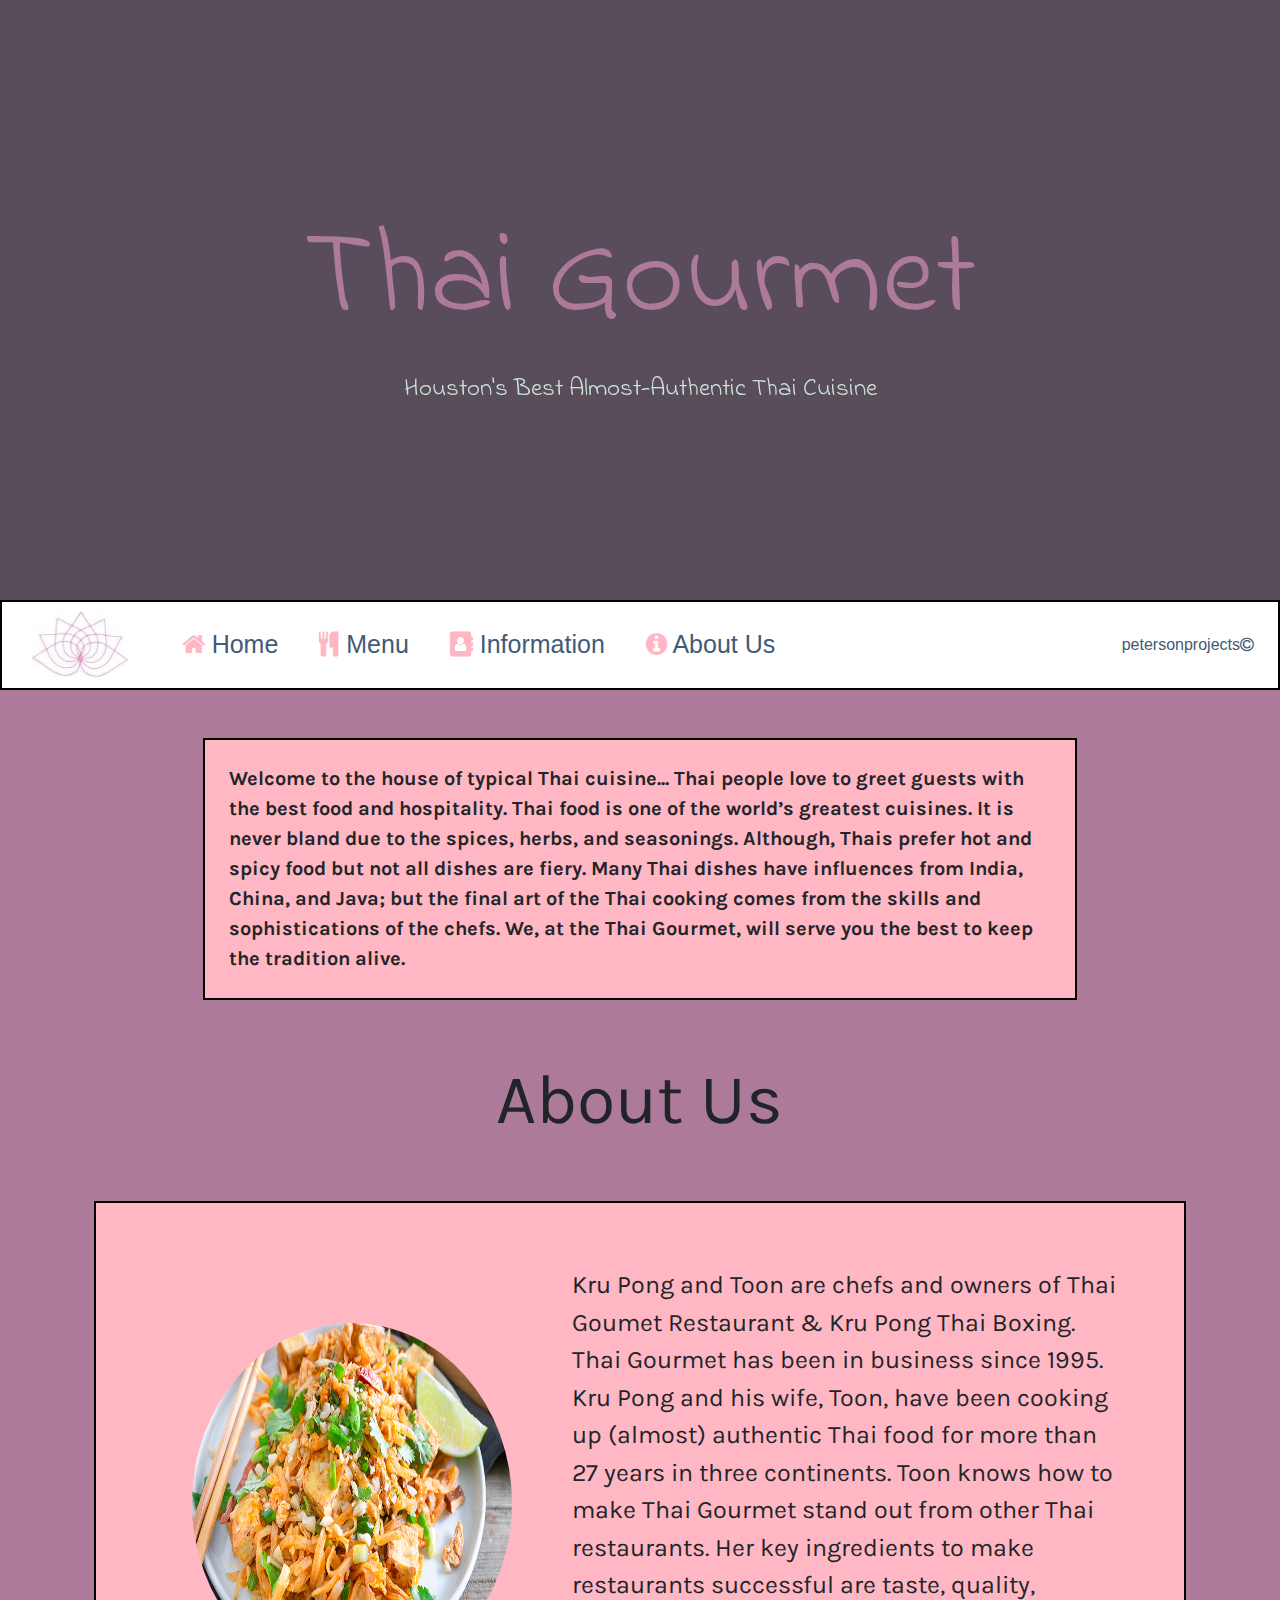
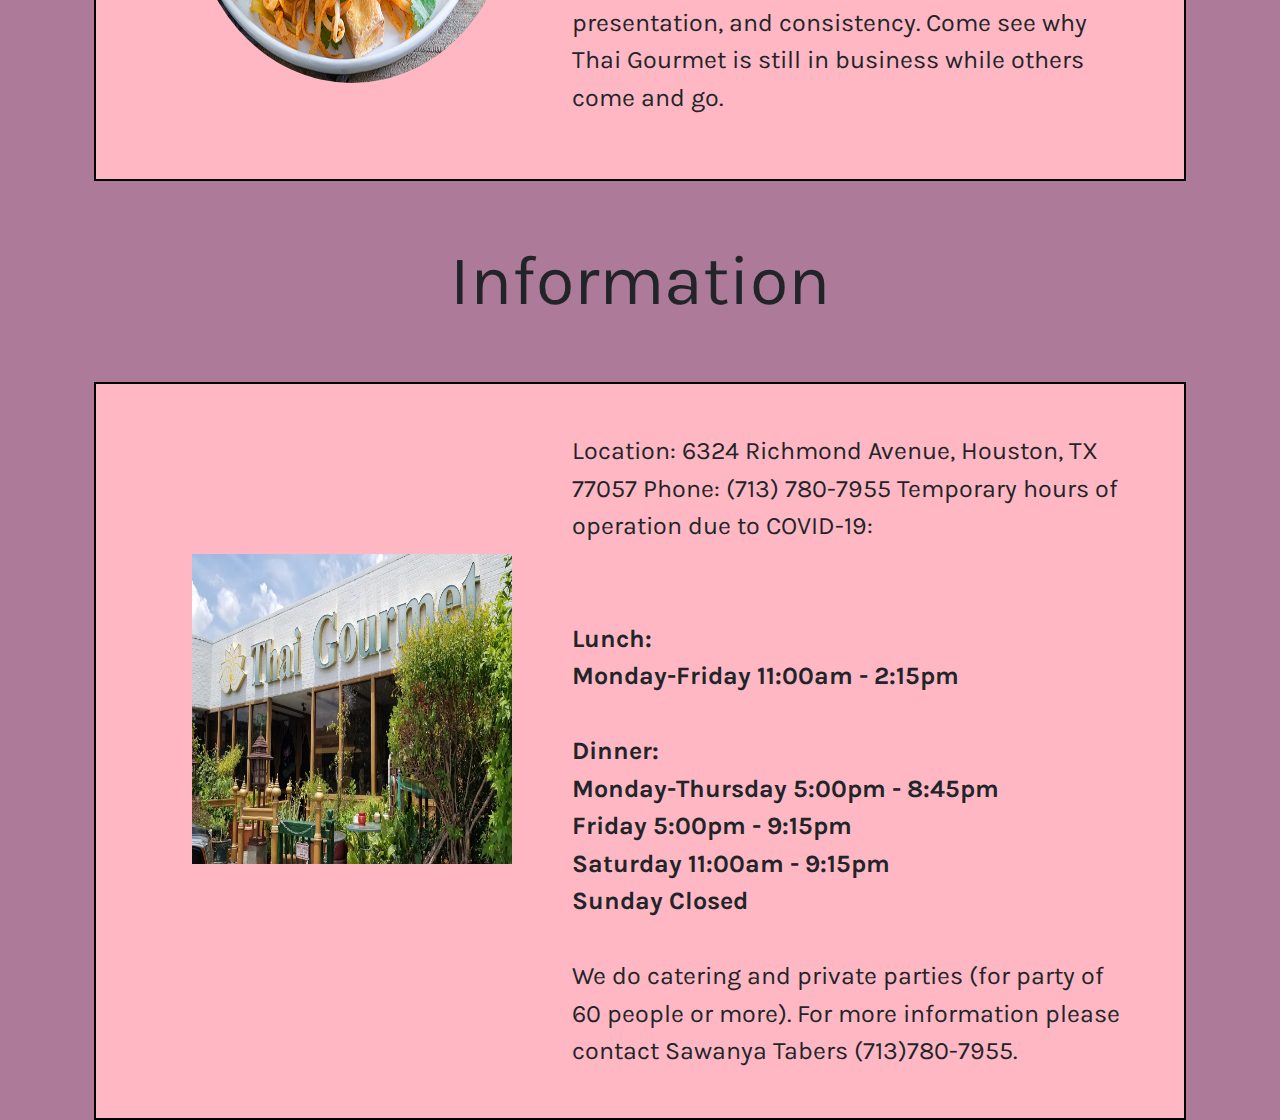
==== index.html @ 59ddce80 "ten hours later" ====
<!doctype html>
<html lang="en">
  <head>
    <title>Thai Gourmet - Home</title>
    <!-- Required meta tags -->
    <meta charset="utf-8">
    <meta name="viewport" content="width=device-width, initial-scale=1, shrink-to-fit=no">

    <!-- Bootstrap CSS -->
    <link rel="stylesheet" href="https://stackpath.bootstrapcdn.com/bootstrap/4.3.1/css/bootstrap.min.css" integrity="sha384-ggOyR0iXCbMQv3Xipma34MD+dH/1fQ784/j6cY/iJTQUOhcWr7x9JvoRxT2MZw1T" crossorigin="anonymous">
    <link rel="stylesheet" href="https://stackpath.bootstrapcdn.com/font-awesome/4.7.0/css/font-awesome.min.css">
    <link rel="stylesheet" href="css/style.css">
    <link href="https://fonts.googleapis.com/css2?family=Indie+Flower&display=swap" rel="stylesheet">
    <link href="https://fonts.googleapis.com/css2?family=Karla&display=swap" rel="stylesheet">
    <link href="https://fonts.googleapis.com/css2?family=Karla:wght@400;700&display=swap" rel="stylesheet">
  </head>

  <body id="home" class="operaMauveBG">
    <div class="container-fluid p-0">

        <!--Try to get Flamingosis "Not Like the Others" to play in background"-->

        <div class="header position-relative">

            <div class="d-flex flex-column h-100 w-100 justify-content-center align-items-center z20 text-white position-absolute top">
                <div class="operaMauveText" style="font-size: 120px;">
                    Thai Gourmet
                </div>
                <div class="honeydewText" style="font-size: 25px;">Houston's Best Almost-Authentic Thai Cuisine</div>
            </div>

            <div class="embed-responsive embed-responsive-16by9 p-0 position-absolute top z10">
                <!--YT Video-->
                <iframe width=100% src="https://www.youtube.com/embed/F5-nfxQjfZU?controls=0&start=398&end=415&loop=1&listType=playlist&playlist=F5-nfxQjfZU&autoplay=1&mute=1&enablejsapi=1" frameborder="0" allow="accelerometer; autoplay; encrypted-media; gyroscope; picture-in-picture" allowfullscreen></iframe>
            </div>

            <div class="overlay w-100 h-100 bg-dark position-absolute top z15 opacity">
                <!-- opacity layer -->
            </div>
            
        </div>

        <!-- start nav bar -->
        <nav class="navbar height10 navbar-expand-lg bg-white cherryBlossomText sticky-top p-0" style="border:solid 2px black">

            <!--Logo-->
            <a class="navbar-brand ml-4" href="http://www.thaigourmethouston.com" target="_blank">
                <img src="images/tglogo.png" class="img-fluid ${3|rounded-top,rounded-right,rounded-bottom,rounded-left,rounded-circle,|} height8" alt="">
            </a>

            <button class="navbar-toggler" type="button" data-toggle="collapse" data-target="#navbarText" aria-controls="navbarText" aria-expanded="false" aria-label="Toggle navigation">
            <span class="navbar-toggler-icon"></span>
            </button>
            <div class="collapse navbar-collapse p-0 height10" id="navbarText">
            <ul class="navbar-nav mr-auto align-items-center height10">

                <li class="nav-item d-flex align-items-center justify-content-center navItemSize mLeft2 h-100">
                    <a class="nav-link bdazzledBlueText" href="#home">
                        <i class="fa fa-home cherryBlossomText" aria-hidden="true"></i> 
                        Home
                        <span class="sr-only">(current)</span>
                    </a>
                </li>

                <li class="nav-item d-flex align-items-center justify-content-center h-100 mLeft2 navItemSize">
                <a class="nav-link bdazzledBlueText" href="menu.html">
                    <i class="fa fa-cutlery cherryBlossomText" aria-hidden="true"></i> Menu
                </a>
                </li>

                <li class="nav-item d-flex align-items-center justify-content-center h-100 mLeft2 navItemSize">
                    <a class="nav-link bdazzledBlueText" href="#info">
                        <i class="fa fa-address-book cherryBlossomText" aria-hidden="true"></i> Information
                    </a>
                </li>

                <li class="nav-item d-flex align-items-center justify-content-center mLeft2 navItemSize h-100">
                    <a class="nav-link bdazzledBlueText" href="#aboutus">
                        <i class="fa fa-info-circle  cherryBlossomText" aria-hidden="true"></i> About Us
                    </a>
                </li>

                <!--  -->
            </ul>
            <a href="https://github.com/petersonprojects" target="_blank ">
                <span class="navbar-text mr-4 bdazzledBlueText">
                    petersonprojects<i class="fa fa-copyright" aria-hidden="true"></i>
                </span>
            </a>

            </div>
        </nav>

        <div class="row operaMauveBG mt-5">
            <div class="col-2"></div>
            <div class="col-8 d-flex justify-content-center p-4 karla cherryBlossomBG blackborder" style="font-size: 20px;">
                <b>Welcome to the house of typical Thai cuisine...

                Thai people love to greet guests with the best food and hospitality.

                Thai food is one of the world’s greatest cuisines. It is never bland due to the spices, herbs, and seasonings. Although, Thais prefer hot and spicy food but not all dishes are fiery. Many Thai dishes have influences from India, China, and Java; but the final art of the Thai cooking comes from the skills and sophistications of the chefs.

                We, at the Thai Gourmet, will serve you the best to keep the tradition alive.</b>
            </div>
            <div class="col-2"></div>
        </div>

        <div class="row operaMauveBG">
            <div class="col-1"></div>
            <div class="col-10 d-flex justify-content-center p-5 karla" style="font-size: 70px;">
               <div id="aboutus">About Us</div>
            </div>
            <div class="col-1"></div>
        </div>

        <div class="row operaMauveBG">
            <div class="col-1"></div>
            <div class="col-10 cherryBlossomBG d-flex p-5 blackborder">
                <div class="col-5 mt-4 p-5 main borderRadius2">
                    <img class="padthai" src="images/padthai.jpg" alt="pad thai">
                </div>
                <div class="col-7 d-flex align-items-center justify-content-center karla">
                    Kru Pong and Toon are chefs and owners of Thai Goumet Restaurant
                    & Kru Pong Thai Boxing.
                    Thai Gourmet has been in business since 1995.
                    Kru Pong and his wife, Toon, have been cooking up (almost) authentic Thai food
                    for more than 27 years in three continents.  
                    Toon knows how to make Thai Gourmet stand out from other Thai restaurants. 
                    Her key ingredients to make restaurants successful are taste, quality, presentation, and consistency.
                    Come see why Thai Gourmet is still in business while others come and go.
                </div>
                <div class="col-2"></div>
            </div>
            <div class="col-1"></div>
        </div>

        <div class="row operaMauveBG">
            <div class="col-1"></div>
            <div class="col-10 d-flex justify-content-center p-5 karla" style="font-size: 70px;">
                <div id="info">Information</div>
            </div>
            <div class="col-1"></div>
        </div>


        <div class="row operaMauveBG">
            <div class="col-1"></div>
            <div class="col-10 cherryBlossomBG d-flex p-5 blackborder">
                <div class="col-5 mt-4 p-5 main align-items-center justify-content-center">
                    <img class="location" src="images/location.png" alt="thai gourmet" style="padding-top: 50px;">
                </div>
                <div class="col-7 karla">

                    <div>
                        Location: 6324 Richmond Avenue, Houston, TX 77057
                    
                        Phone: (713) 780-7955
                        
                        
                        Temporary hours of operation due to COVID-19:
                    </div>
                    <br>
                    <br>
                    
                    <b>
                        Lunch: <br> Monday-Friday	11:00am - 2:15pm
                        <br>
                        <br>
                        Dinner: <br> Monday-Thursday	5:00pm - 8:45pm
                        <br>
                        Friday	5:00pm - 9:15pm
                        <br>
                        Saturday	11:00am - 9:15pm
                        <br>
                        Sunday	Closed
                    </b>
                    <br>
                    <br>
                    <div>
                        We do catering and private parties (for party of 60 people or more). For more information please contact Sawanya Tabers (713)780-7955.
                    </div>
                    
                </div>
                <div class="col-2"></div>
            </div>
            <div class="col-1"></div>
        </div>
    
    </div> <!--End container fluid-->

    <!-- Optional JavaScript -->
    <!-- jQuery first, then Popper.js, then Bootstrap JS -->
    <script src="https://code.jquery.com/jquery-3.3.1.slim.min.js" integrity="sha384-q8i/X+965DzO0rT7abK41JStQIAqVgRVzpbzo5smXKp4YfRvH+8abtTE1Pi6jizo" crossorigin="anonymous"></script>
    <script src="https://cdnjs.cloudflare.com/ajax/libs/popper.js/1.14.7/umd/popper.min.js" integrity="sha384-UO2eT0CpHqdSJQ6hJty5KVphtPhzWj9WO1clHTMGa3JDZwrnQq4sF86dIHNDz0W1" crossorigin="anonymous"></script>
    <script src="https://stackpath.bootstrapcdn.com/bootstrap/4.3.1/js/bootstrap.min.js" integrity="sha384-JjSmVgyd0p3pXB1rRibZUAYoIIy6OrQ6VrjIEaFf/nJGzIxFDsf4x0xIM+B07jRM" crossorigin="anonymous"></script>
  </body>
</html>
---- css/style.css ----
*{
    margin:0px;
    box-sizing:border-box;
}

.operaMauveText{
    color:#AD7A99;
}

.operaMauveBG{
    background-color:#AD7A99;
}

.shadowBlueText{
    color:#778DA9;
}

.shadowBlueBG{
    background-color:#778DA9;
}

.bdazzledBlueText{
    color: #415A77;
}

.bdazzledBlueBG{
    background-color: #415A77;
}

.powderBlueText{
    color:#9AD1D4;
}

.powderBlueBG{
    background-color:#9AD1D4;
}

.teaGreenText{
    color:#D0FCB3;
}

.teaGreenBG{
    background-color:#D0FCB3;
}

.tangerineText{
    color:#F4998D;
}

.tangerineBG{
    background-color:#F4998D;
}

.cherryBlossomText{
    color:#FFB7C3;
}

.borderRadius{
    border-radius: 5%;
}
.borderRadius2{
    border-radius: 10%;
}

.cherryBlossomBG{
    background-color:#FFB7C3;
}

.honeydewText{
    color:#CDE5D7;
}

.honeydewBG{
    background-color:#CDE5D7;
}

.opacity{
    opacity: 70%;
}

.height15{
    height: 15vh;
}
.height10{
    height: 10vh;
}
.height8{
    height: 8vh;
}

.h75{
    height:75vh;
}

.z10{
    z-index: 10;
}
.z15{
    z-index: 15;
}
.z20{
    z-index: 20;
}

.header{
    height: 600px;
    width: 100%;
    overflow: hidden;
    font-family: 'Indie Flower', cursive;
}

.top{
    top:0px;
}

.width100{
    width: 100px;
}

.navItemSize{
    font-size: 25px;
}

li{
    display:inline-block;
    margin-left:50px;
}

.mLeft1{
    margin-left: 20px;
}

.mLeft2{
    margin-left: 25px;
}

.main{
    overflow:hidden;
}

.padthai{
    height: 40vh;
    width: 25vw;
    border-radius: 100%;
}
.location{
    height: 40vh;
    width: 25vw;
}

.karla{
    font-family: 'Karla', sans-serif;
    font-size: 25px;
}

.blackborder{
    border: solid 2px black;
}

.tAlign{
    text-align: center;
}

.menuli{
    display:block;
}
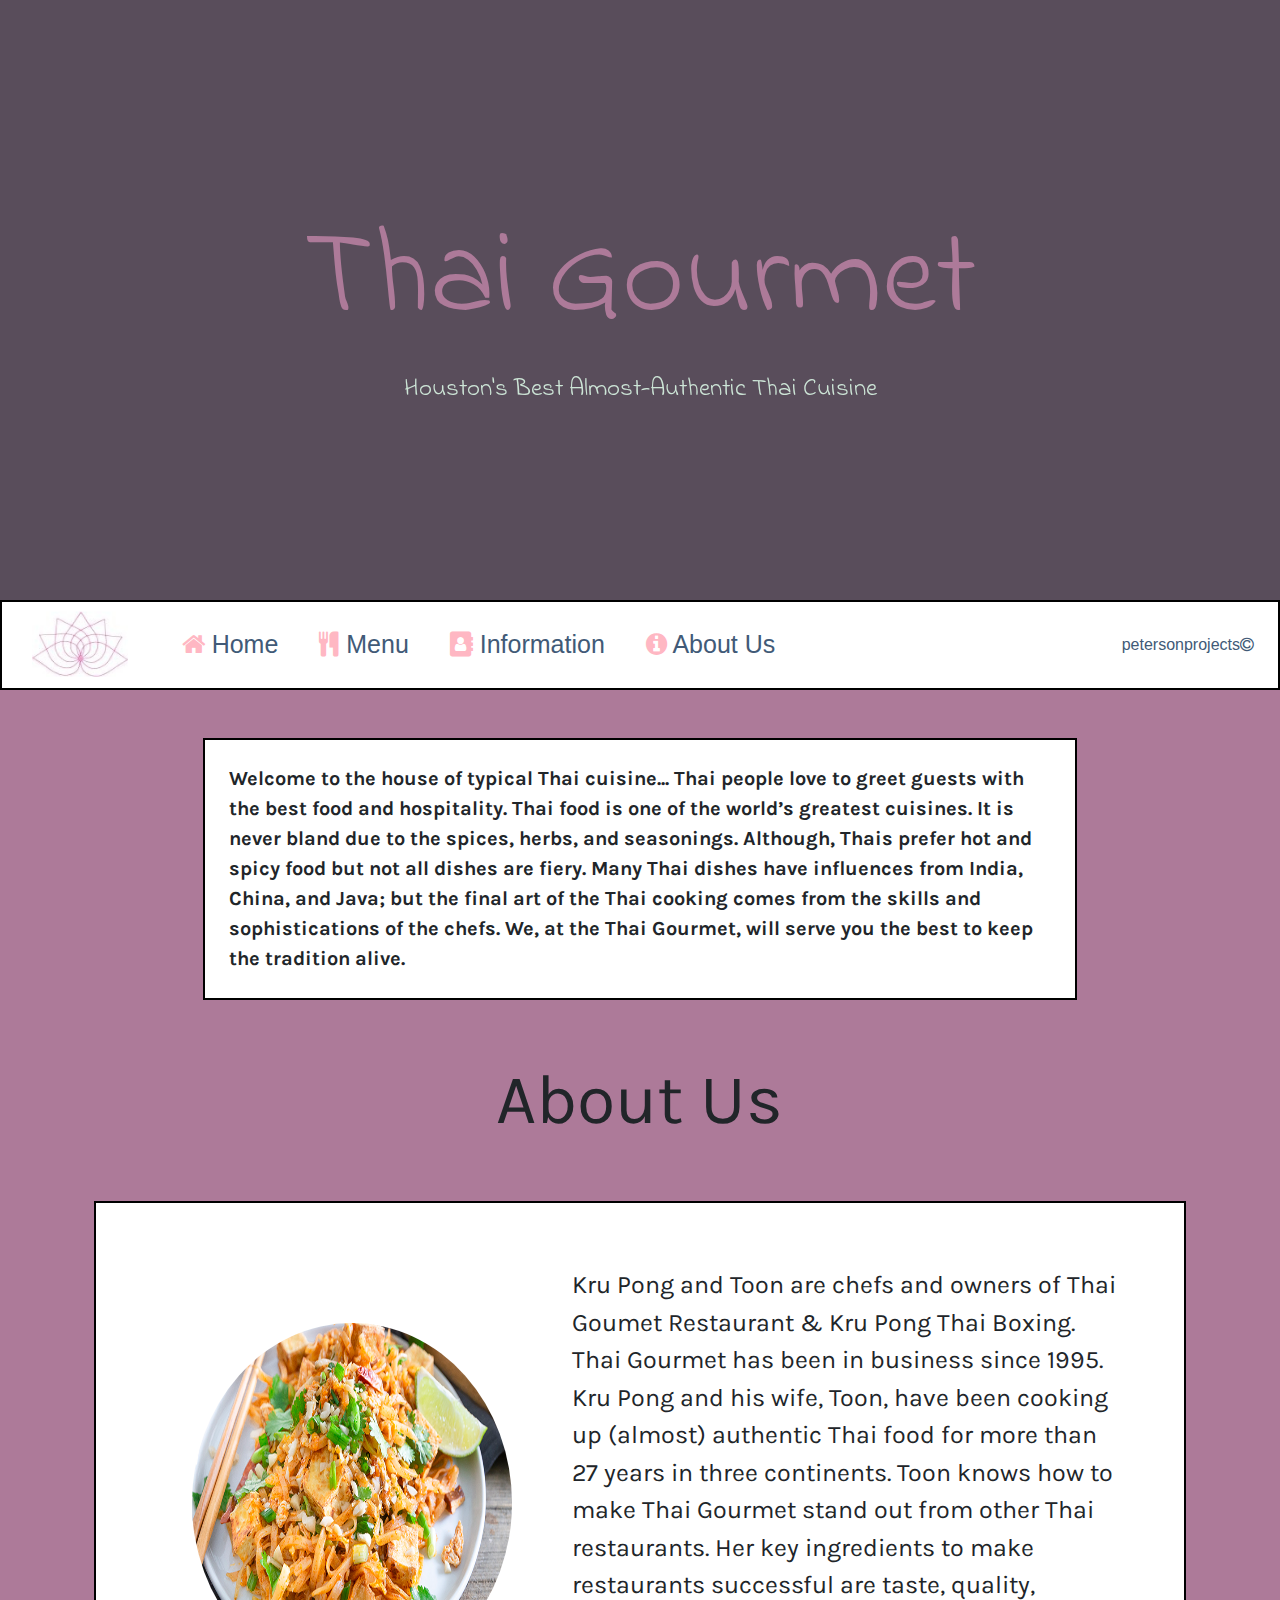
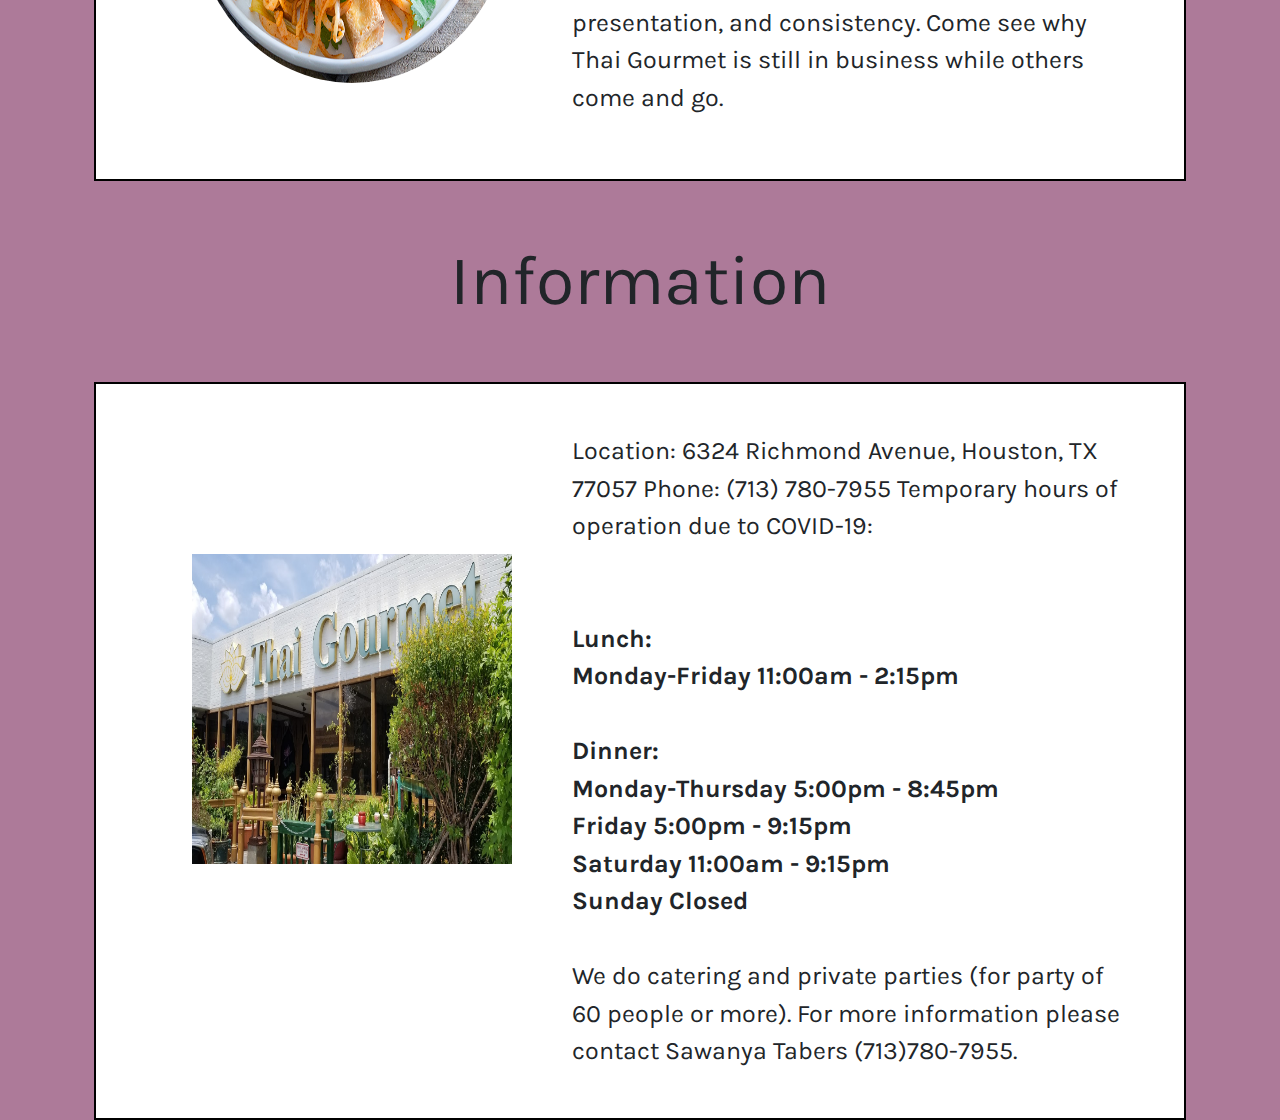
==== commit 7f9e271b: "changed pink to white" ====
--- a/index.html
+++ b/index.html
@@ -17,8 +17,6 @@
 
   <body id="home" class="operaMauveBG">
     <div class="container-fluid p-0">
-
-        <!--Try to get Flamingosis "Not Like the Others" to play in background"-->
 
         <div class="header position-relative">
 
@@ -93,7 +91,7 @@
 
         <div class="row operaMauveBG mt-5">
             <div class="col-2"></div>
-            <div class="col-8 d-flex justify-content-center p-4 karla cherryBlossomBG blackborder" style="font-size: 20px;">
+            <div class="col-8 d-flex justify-content-center p-4 bg-white karla blackborder" style="font-size: 20px;">
                 <b>Welcome to the house of typical Thai cuisine...
 
                 Thai people love to greet guests with the best food and hospitality.
@@ -115,7 +113,7 @@
 
         <div class="row operaMauveBG">
             <div class="col-1"></div>
-            <div class="col-10 cherryBlossomBG d-flex p-5 blackborder">
+            <div class="col-10 bg-white d-flex p-5 blackborder">
                 <div class="col-5 mt-4 p-5 main borderRadius2">
                     <img class="padthai" src="images/padthai.jpg" alt="pad thai">
                 </div>
@@ -145,7 +143,7 @@
 
         <div class="row operaMauveBG">
             <div class="col-1"></div>
-            <div class="col-10 cherryBlossomBG d-flex p-5 blackborder">
+            <div class="col-10 cherryBlossomBG d-flex p-5 bg-white blackborder">
                 <div class="col-5 mt-4 p-5 main align-items-center justify-content-center">
                     <img class="location" src="images/location.png" alt="thai gourmet" style="padding-top: 50px;">
                 </div>
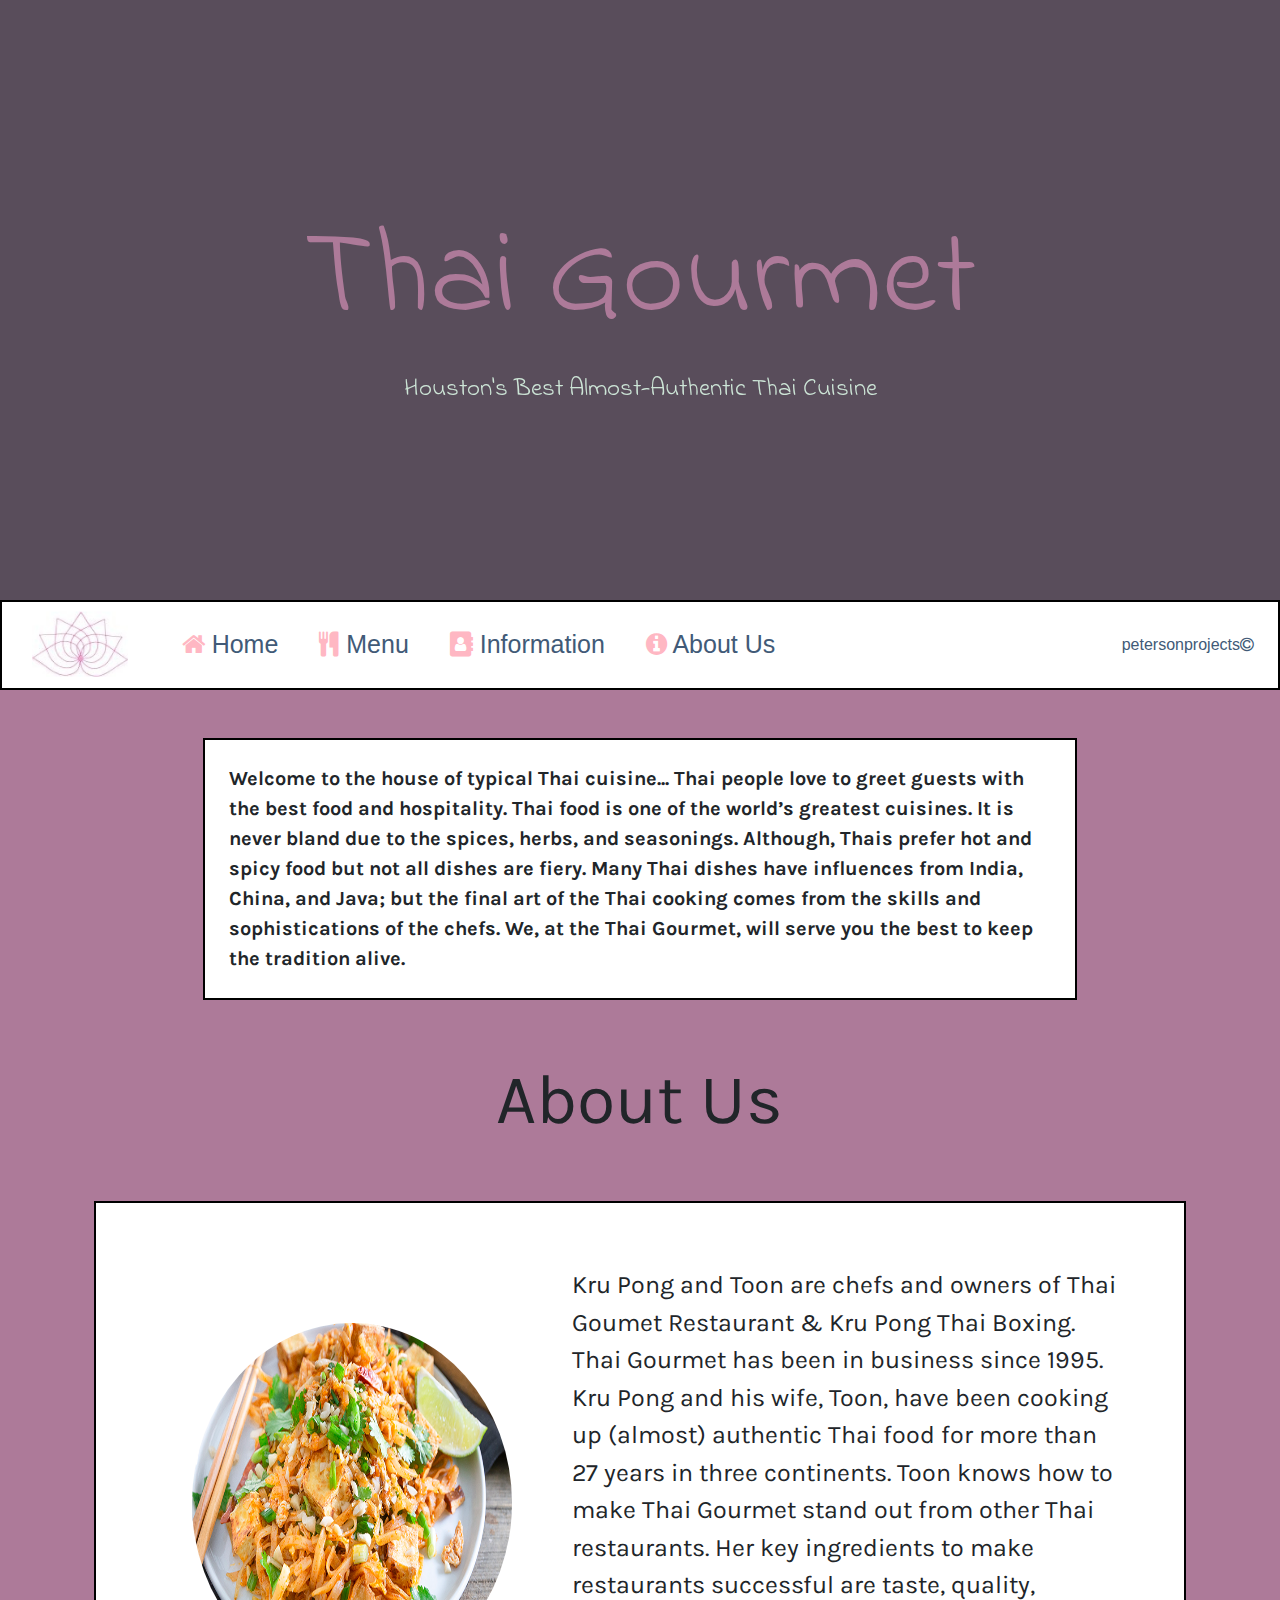
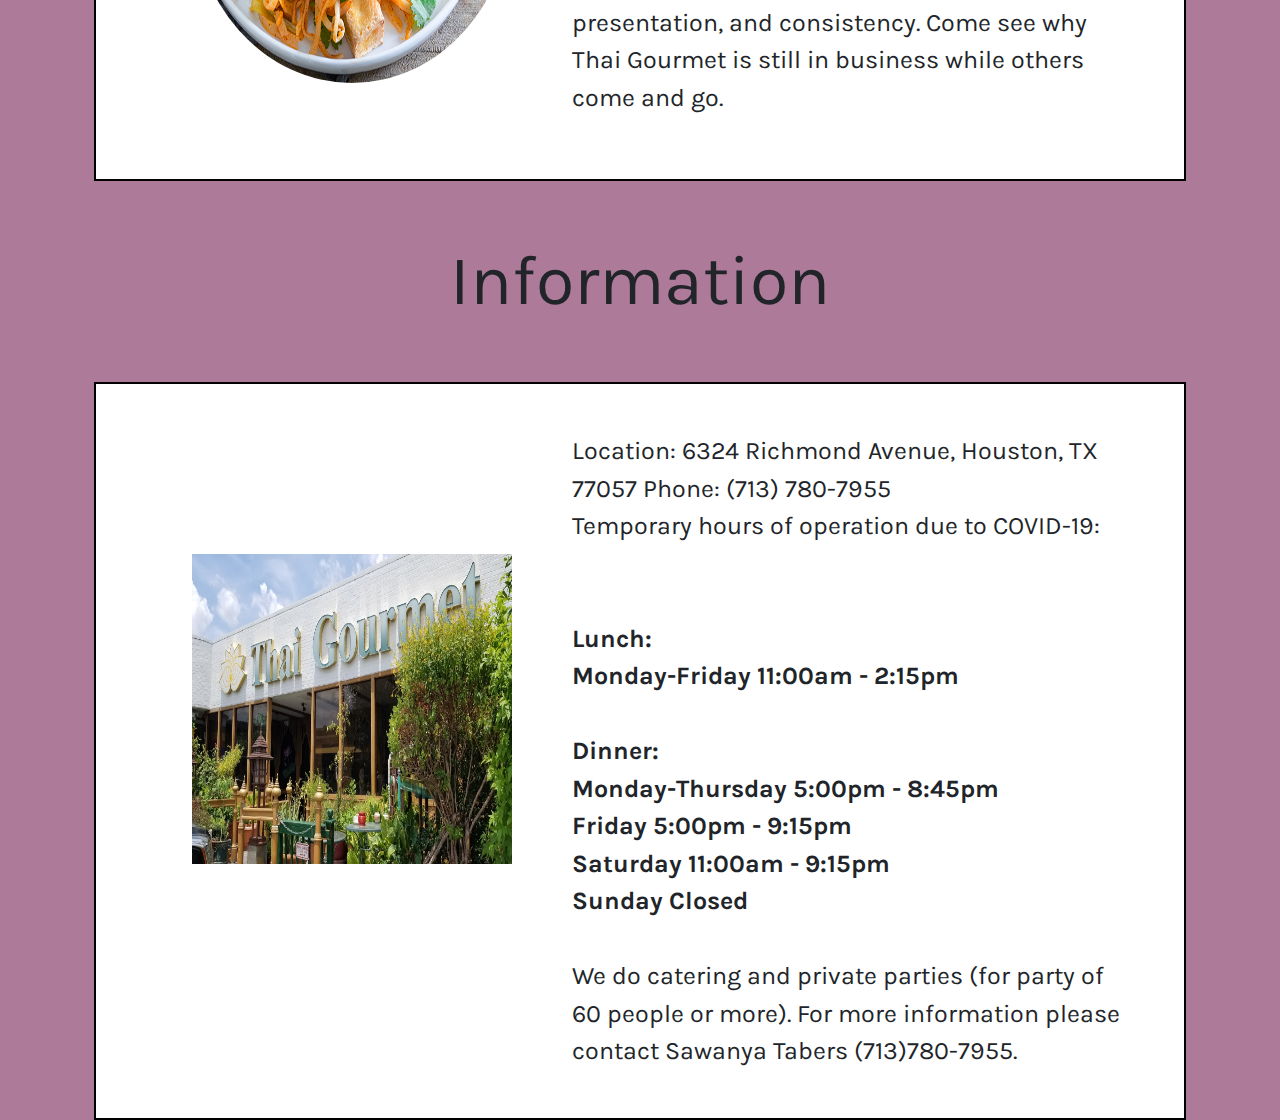
==== commit ad5cb777: "added some breakpoints" ====
--- a/index.html
+++ b/index.html
@@ -153,7 +153,7 @@
                         Location: 6324 Richmond Avenue, Houston, TX 77057
                     
                         Phone: (713) 780-7955
-                        
+                        <br>
                         
                         Temporary hours of operation due to COVID-19:
                     </div>
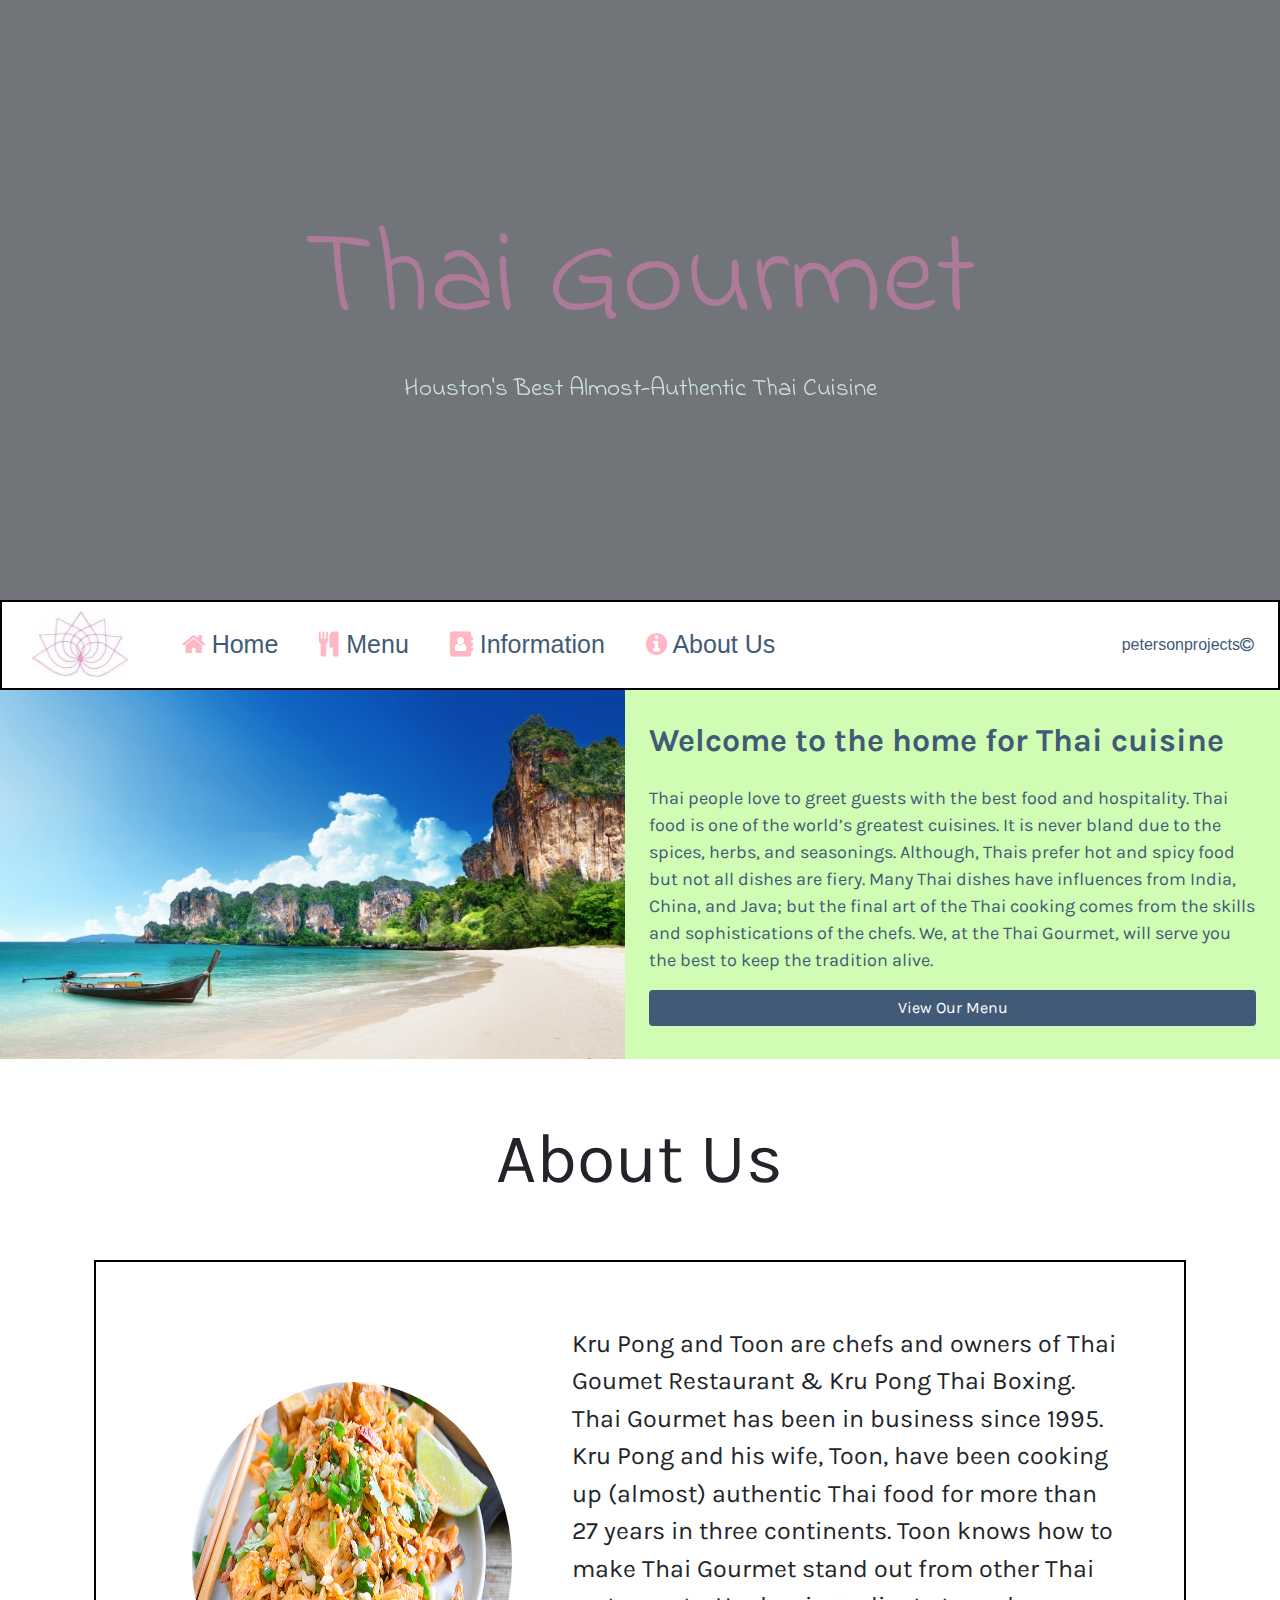
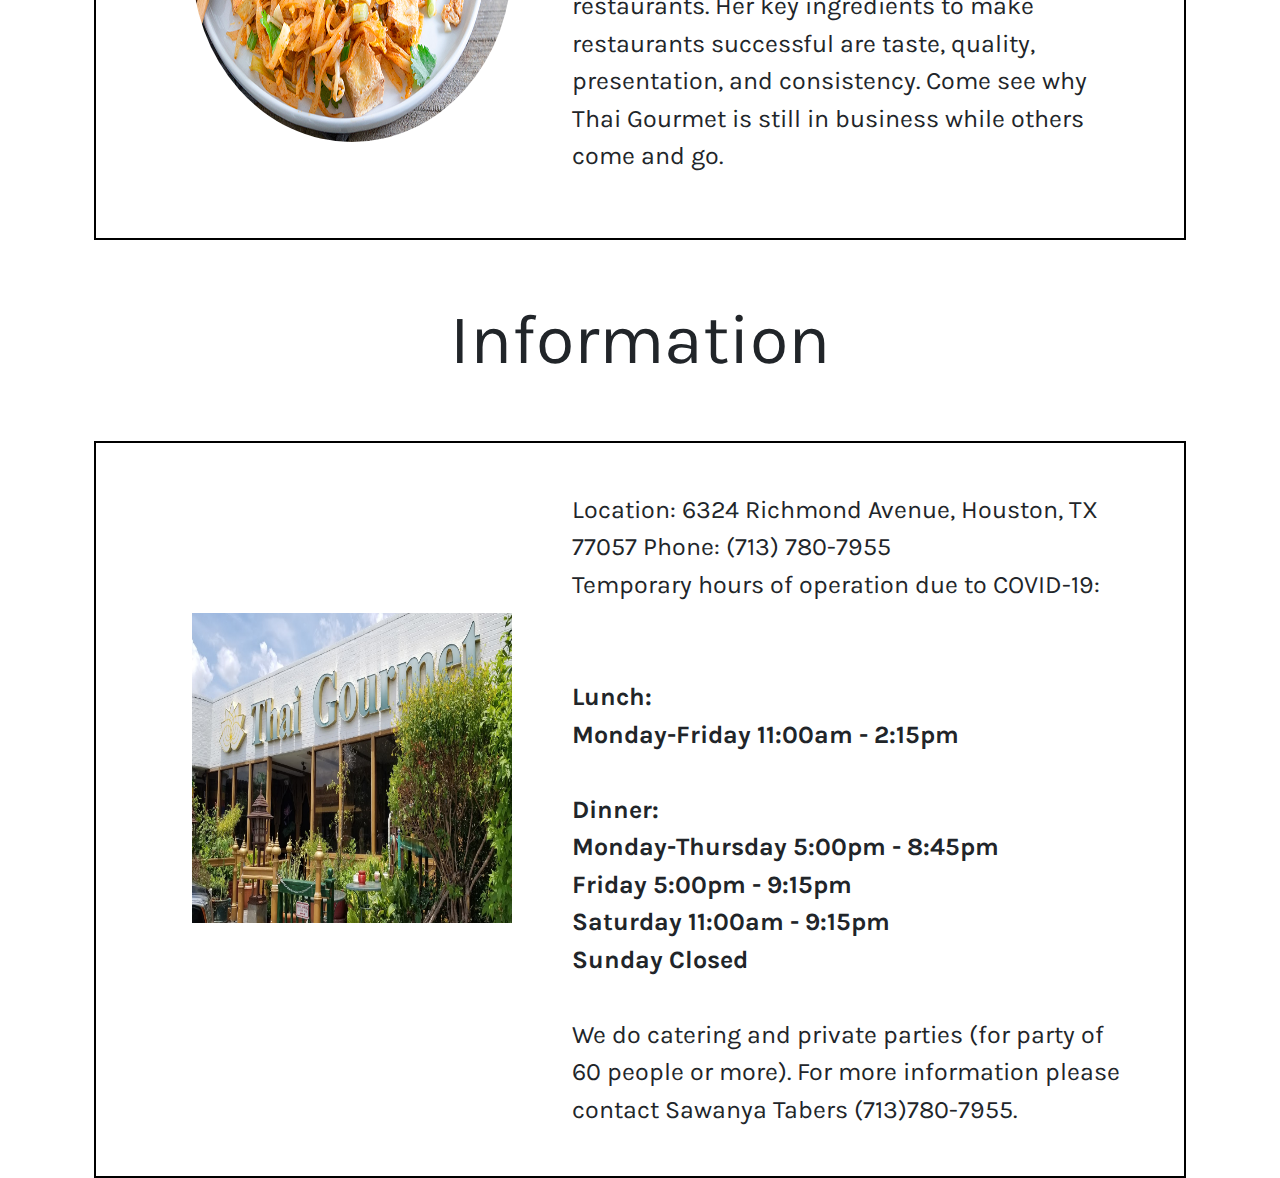
==== commit b850904c: "added menu button" ====
--- a/index.html
+++ b/index.html
@@ -15,8 +15,8 @@
     <link href="https://fonts.googleapis.com/css2?family=Karla:wght@400;700&display=swap" rel="stylesheet">
   </head>
 
-  <body id="home" class="operaMauveBG">
-    <div class="container-fluid p-0">
+  <body id="home">
+    <div class="container-fluid p-0 m-0">
 
         <div class="header position-relative">
 
@@ -39,7 +39,7 @@
         </div>
 
         <!-- start nav bar -->
-        <nav class="navbar height10 navbar-expand-lg bg-white cherryBlossomText sticky-top p-0" style="border:solid 2px black">
+        <nav class="navbar height10 navbar-expand-lg bg-white cherryBlossomText sticky-top p-0 m-0" style="border:solid 2px black">
 
             <!--Logo-->
             <a class="navbar-brand ml-4" href="http://www.thaigourmethouston.com" target="_blank">
@@ -89,21 +89,30 @@
             </div>
         </nav>
 
-        <div class="row operaMauveBG mt-5">
-            <div class="col-2"></div>
-            <div class="col-8 d-flex justify-content-center p-4 bg-white karla blackborder" style="font-size: 20px;">
-                <b>Welcome to the house of typical Thai cuisine...
-
-                Thai people love to greet guests with the best food and hospitality.
+        <div class="row">
+            <div class="col-6 p-0 N5ML">
+                <img class= "wParent" src="images/thailand1.jpg" alt="thailand beautiful">
+            </div>
+            <div class="col-6 d-flex flex-column p-4 justify-content-around teaGreenBG bdazzledBlueText karla P5MR" style="font-size: 18px;">
+                <h2><b> Welcome to the home for Thai cuisine</b></h2>
+
+                <div>
+                    Thai people love to greet guests with the best food and hospitality.
 
                 Thai food is one of the world’s greatest cuisines. It is never bland due to the spices, herbs, and seasonings. Although, Thais prefer hot and spicy food but not all dishes are fiery. Many Thai dishes have influences from India, China, and Java; but the final art of the Thai cooking comes from the skills and sophistications of the chefs.
 
-                We, at the Thai Gourmet, will serve you the best to keep the tradition alive.</b>
-            </div>
-            <div class="col-2"></div>
-        </div>
-
-        <div class="row operaMauveBG">
+                We, at the Thai Gourmet, will serve you the best to keep the tradition alive.
+                </div>
+
+                <!-- <button type="button" class="btn btn-primary border-0">
+                   <a class="teaGreenText" href="menu.html" width="100%">View Our Menu</a>
+                </button> -->
+                <a class="btn btn-primary border-0" href="menu.html" role="button">View Our Menu</a>
+                
+            </div>
+        </div>
+
+        <div class="row">
             <div class="col-1"></div>
             <div class="col-10 d-flex justify-content-center p-5 karla" style="font-size: 70px;">
                <div id="aboutus">About Us</div>
@@ -111,7 +120,7 @@
             <div class="col-1"></div>
         </div>
 
-        <div class="row operaMauveBG">
+        <div class="row">
             <div class="col-1"></div>
             <div class="col-10 bg-white d-flex p-5 blackborder">
                 <div class="col-5 mt-4 p-5 main borderRadius2">
@@ -132,7 +141,7 @@
             <div class="col-1"></div>
         </div>
 
-        <div class="row operaMauveBG">
+        <div class="row">
             <div class="col-1"></div>
             <div class="col-10 d-flex justify-content-center p-5 karla" style="font-size: 70px;">
                 <div id="info">Information</div>
@@ -141,7 +150,7 @@
         </div>
 
 
-        <div class="row operaMauveBG">
+        <div class="row">
             <div class="col-1"></div>
             <div class="col-10 cherryBlossomBG d-flex p-5 bg-white blackborder">
                 <div class="col-5 mt-4 p-5 main align-items-center justify-content-center">
--- a/css/style.css
+++ b/css/style.css
@@ -110,6 +110,10 @@
     font-family: 'Indie Flower', cursive;
 }
 
+.indieFlower{
+    font-family: 'Indie Flower', cursive;
+}
+
 .top{
     top:0px;
 }
@@ -164,4 +168,34 @@
 
 .menuli{
     display:block;
+}
+
+.bgimage{
+    display:block;
+    width:100%;
+    height:100%;
+}
+
+.z0{
+    z-index: 0;
+}
+
+.wParent{
+    width:100%;
+}
+
+.N5ML{
+    margin-left: -15px;
+}
+
+.P5MR{
+    margin-right: 15px;
+}
+
+.btn-primary{
+    background-color: #415A77;
+}
+
+.btn-primary:hover{
+    background-color:#AD7A99;
 }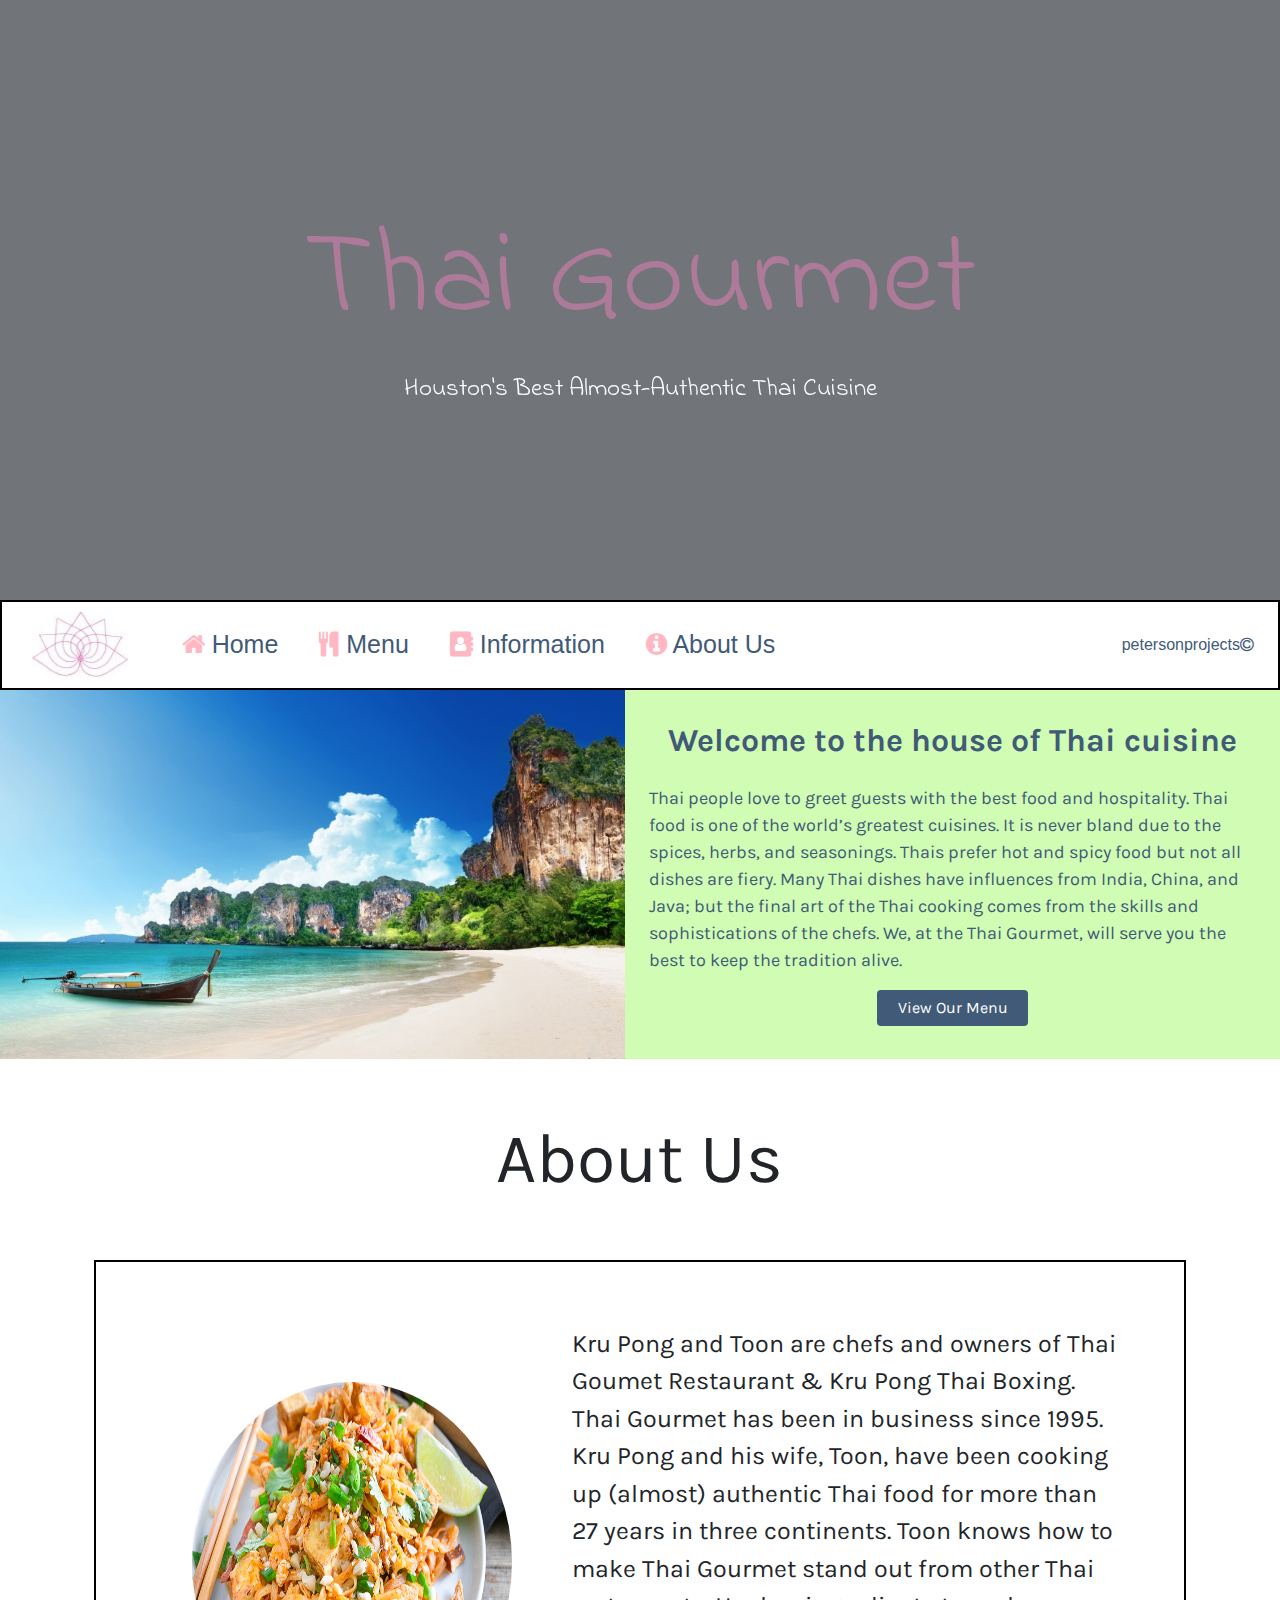
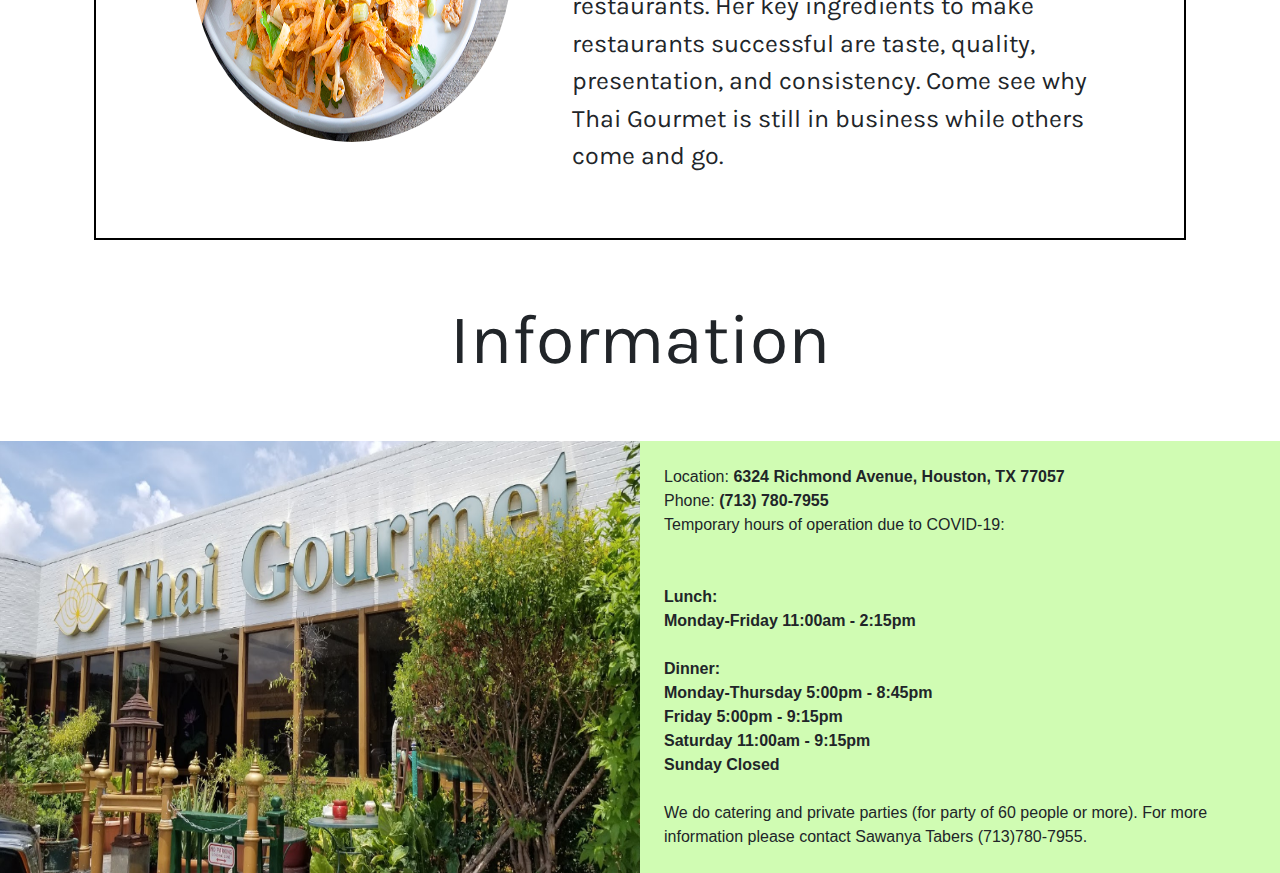
==== commit 769683d8: "adding button link to menu and adjusting size" ====
--- a/index.html
+++ b/index.html
@@ -24,7 +24,7 @@
                 <div class="operaMauveText" style="font-size: 120px;">
                     Thai Gourmet
                 </div>
-                <div class="honeydewText" style="font-size: 25px;">Houston's Best Almost-Authentic Thai Cuisine</div>
+                <div class="text-white" style="font-size: 25px;">Houston's Best Almost-Authentic Thai Cuisine</div>
             </div>
 
             <div class="embed-responsive embed-responsive-16by9 p-0 position-absolute top z10">
@@ -93,21 +93,18 @@
             <div class="col-6 p-0 N5ML">
                 <img class= "wParent" src="images/thailand1.jpg" alt="thailand beautiful">
             </div>
-            <div class="col-6 d-flex flex-column p-4 justify-content-around teaGreenBG bdazzledBlueText karla P5MR" style="font-size: 18px;">
-                <h2><b> Welcome to the home for Thai cuisine</b></h2>
+            <div class="col-6 d-flex flex-column p-4 justify-content-around align-items-center teaGreenBG bdazzledBlueText karla P5MR" style="font-size: 18px;">
+                <h2><b> Welcome to the house of Thai cuisine</b></h2>
 
                 <div>
                     Thai people love to greet guests with the best food and hospitality.
 
-                Thai food is one of the world’s greatest cuisines. It is never bland due to the spices, herbs, and seasonings. Although, Thais prefer hot and spicy food but not all dishes are fiery. Many Thai dishes have influences from India, China, and Java; but the final art of the Thai cooking comes from the skills and sophistications of the chefs.
+                Thai food is one of the world’s greatest cuisines. It is never bland due to the spices, herbs, and seasonings. Thais prefer hot and spicy food but not all dishes are fiery. Many Thai dishes have influences from India, China, and Java; but the final art of the Thai cooking comes from the skills and sophistications of the chefs.
 
                 We, at the Thai Gourmet, will serve you the best to keep the tradition alive.
                 </div>
 
-                <!-- <button type="button" class="btn btn-primary border-0">
-                   <a class="teaGreenText" href="menu.html" width="100%">View Our Menu</a>
-                </button> -->
-                <a class="btn btn-primary border-0" href="menu.html" role="button">View Our Menu</a>
+                <a class="btn btn-primary border-0 w-25 d-flex justify-content-center" href="menu.html" role="button">View Our Menu</a>
                 
             </div>
         </div>
@@ -150,47 +147,42 @@
         </div>
 
 
-        <div class="row">
-            <div class="col-1"></div>
-            <div class="col-10 cherryBlossomBG d-flex p-5 bg-white blackborder">
-                <div class="col-5 mt-4 p-5 main align-items-center justify-content-center">
-                    <img class="location" src="images/location.png" alt="thai gourmet" style="padding-top: 50px;">
+        <div class="row p-0 m-0">
+            <div class="col-6 p-0 m-0">
+                <img class="wParent" src="images/location.png" alt="thai gourmet houston">
+            </div>
+            
+            <div class="col-6 teaGreenBG p-4 m-0">
+
+                <div>
+                    Location: <b> 6324 Richmond Avenue, Houston, TX 77057</b>
+                    <br>
+                    Phone: <b>(713) 780-7955</b>
+                    <br>
+                    
+                    Temporary hours of operation due to COVID-19:
                 </div>
-                <div class="col-7 karla">
-
-                    <div>
-                        Location: 6324 Richmond Avenue, Houston, TX 77057
-                    
-                        Phone: (713) 780-7955
-                        <br>
-                        
-                        Temporary hours of operation due to COVID-19:
-                    </div>
+                <br>
+                <br>
+                
+                <b>
+                    Lunch: <br> Monday-Friday	11:00am - 2:15pm
                     <br>
                     <br>
-                    
-                    <b>
-                        Lunch: <br> Monday-Friday	11:00am - 2:15pm
-                        <br>
-                        <br>
-                        Dinner: <br> Monday-Thursday	5:00pm - 8:45pm
-                        <br>
-                        Friday	5:00pm - 9:15pm
-                        <br>
-                        Saturday	11:00am - 9:15pm
-                        <br>
-                        Sunday	Closed
-                    </b>
+                    Dinner: <br> Monday-Thursday	5:00pm - 8:45pm
                     <br>
+                    Friday	5:00pm - 9:15pm
                     <br>
-                    <div>
-                        We do catering and private parties (for party of 60 people or more). For more information please contact Sawanya Tabers (713)780-7955.
-                    </div>
-                    
+                    Saturday	11:00am - 9:15pm
+                    <br>
+                    Sunday	Closed
+                </b>
+                <br>
+                <br>
+                <div>
+                    We do catering and private parties (for party of 60 people or more). For more information please contact Sawanya Tabers (713)780-7955.
                 </div>
-                <div class="col-2"></div>
             </div>
-            <div class="col-1"></div>
         </div>
     
     </div> <!--End container fluid-->
--- a/css/style.css
+++ b/css/style.css
@@ -182,6 +182,7 @@
 
 .wParent{
     width:100%;
+    height:100%;
 }
 
 .N5ML{
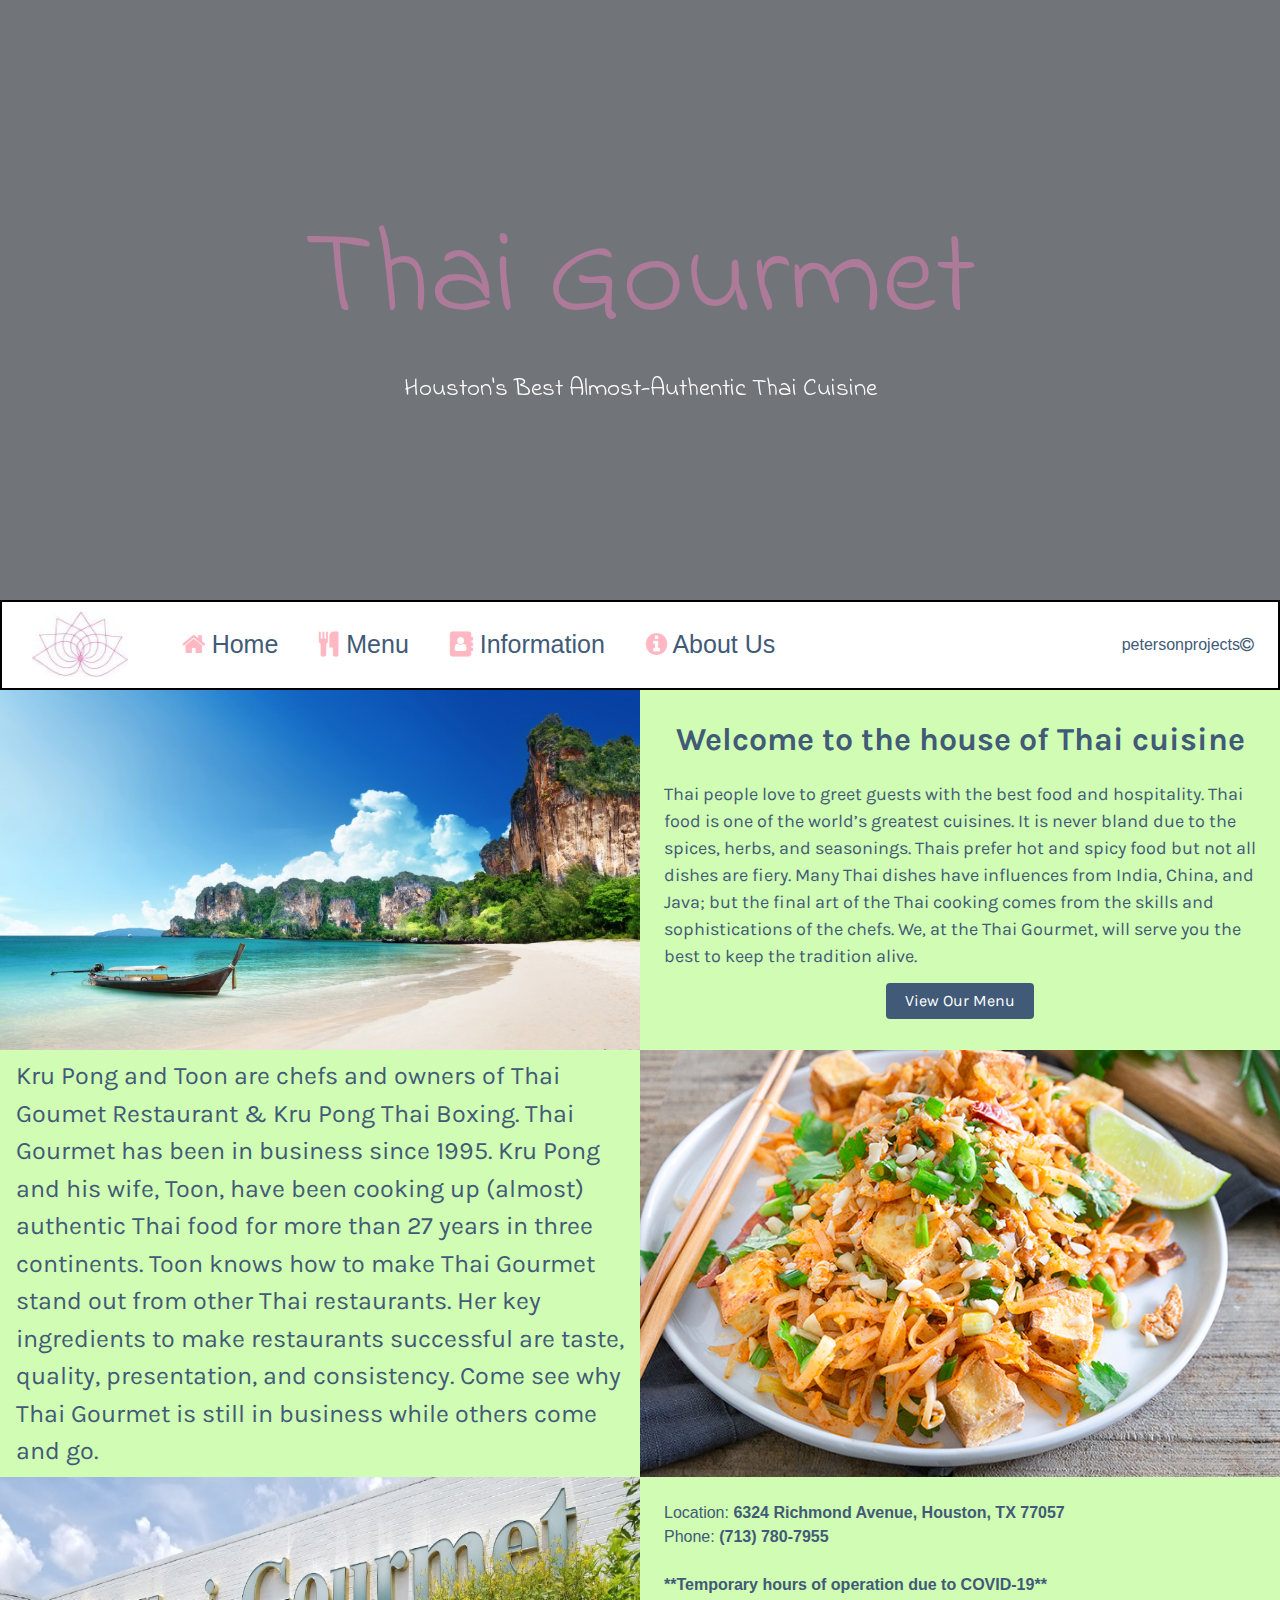
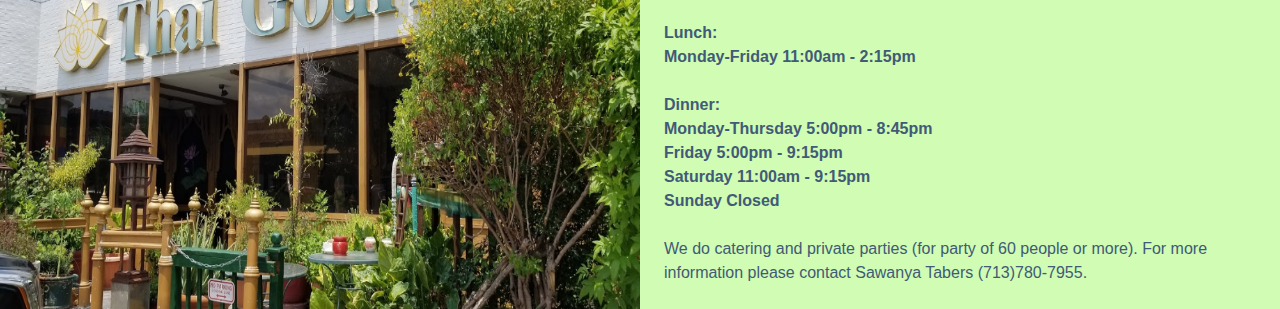
==== commit e5011f6e: "cleaning up" ====
--- a/index.html
+++ b/index.html
@@ -89,11 +89,11 @@
             </div>
         </nav>
 
-        <div class="row">
-            <div class="col-6 p-0 N5ML">
+        <div class="row p-0 m-0">
+            <div class="col-6 p-0 m-0">
                 <img class= "wParent" src="images/thailand1.jpg" alt="thailand beautiful">
             </div>
-            <div class="col-6 d-flex flex-column p-4 justify-content-around align-items-center teaGreenBG bdazzledBlueText karla P5MR" style="font-size: 18px;">
+            <div class="col-6 d-flex flex-column p-4 justify-content-around align-items-center teaGreenBG bdazzledBlueText karla p-0 m-0" style="font-size: 18px;">
                 <h2><b> Welcome to the house of Thai cuisine</b></h2>
 
                 <div>
@@ -109,60 +109,38 @@
             </div>
         </div>
 
-        <div class="row">
-            <div class="col-1"></div>
-            <div class="col-10 d-flex justify-content-center p-5 karla" style="font-size: 70px;">
-               <div id="aboutus">About Us</div>
+        <div class="row p-0 m-0">
+            <div class="col-6 d-flex align-items-center justify-content-center bdazzledBlueText teaGreenBG p-0 m-0 pl-3 karla">
+                
+                Kru Pong and Toon are chefs and owners of Thai Goumet Restaurant
+                & Kru Pong Thai Boxing.
+                Thai Gourmet has been in business since 1995.
+                Kru Pong and his wife, Toon, have been cooking up (almost) authentic Thai food
+                for more than 27 years in three continents.  
+                Toon knows how to make Thai Gourmet stand out from other Thai restaurants. 
+                Her key ingredients to make restaurants successful are taste, quality, presentation, and consistency.
+                Come see why Thai Gourmet is still in business while others come and go.
             </div>
-            <div class="col-1"></div>
+            <div class="col-6 p-0 m-0">
+                <img class="wParent" src="images/padthai.jpg" alt="pad thai">
+            </div>
         </div>
-
-        <div class="row">
-            <div class="col-1"></div>
-            <div class="col-10 bg-white d-flex p-5 blackborder">
-                <div class="col-5 mt-4 p-5 main borderRadius2">
-                    <img class="padthai" src="images/padthai.jpg" alt="pad thai">
-                </div>
-                <div class="col-7 d-flex align-items-center justify-content-center karla">
-                    Kru Pong and Toon are chefs and owners of Thai Goumet Restaurant
-                    & Kru Pong Thai Boxing.
-                    Thai Gourmet has been in business since 1995.
-                    Kru Pong and his wife, Toon, have been cooking up (almost) authentic Thai food
-                    for more than 27 years in three continents.  
-                    Toon knows how to make Thai Gourmet stand out from other Thai restaurants. 
-                    Her key ingredients to make restaurants successful are taste, quality, presentation, and consistency.
-                    Come see why Thai Gourmet is still in business while others come and go.
-                </div>
-                <div class="col-2"></div>
-            </div>
-            <div class="col-1"></div>
-        </div>
-
-        <div class="row">
-            <div class="col-1"></div>
-            <div class="col-10 d-flex justify-content-center p-5 karla" style="font-size: 70px;">
-                <div id="info">Information</div>
-            </div>
-            <div class="col-1"></div>
-        </div>
-
 
         <div class="row p-0 m-0">
             <div class="col-6 p-0 m-0">
                 <img class="wParent" src="images/location.png" alt="thai gourmet houston">
             </div>
             
-            <div class="col-6 teaGreenBG p-4 m-0">
+            <div class="col-6 teaGreenBG bdazzledBlueText p-4 m-0">
 
                 <div>
                     Location: <b> 6324 Richmond Avenue, Houston, TX 77057</b>
                     <br>
                     Phone: <b>(713) 780-7955</b>
                     <br>
-                    
-                    Temporary hours of operation due to COVID-19:
+                    <br>
+                    <b>**Temporary hours of operation due to COVID-19**</b>
                 </div>
-                <br>
                 <br>
                 
                 <b>
--- a/css/style.css
+++ b/css/style.css
@@ -143,11 +143,6 @@
     overflow:hidden;
 }
 
-.padthai{
-    height: 40vh;
-    width: 25vw;
-    border-radius: 100%;
-}
 .location{
     height: 40vh;
     width: 25vw;
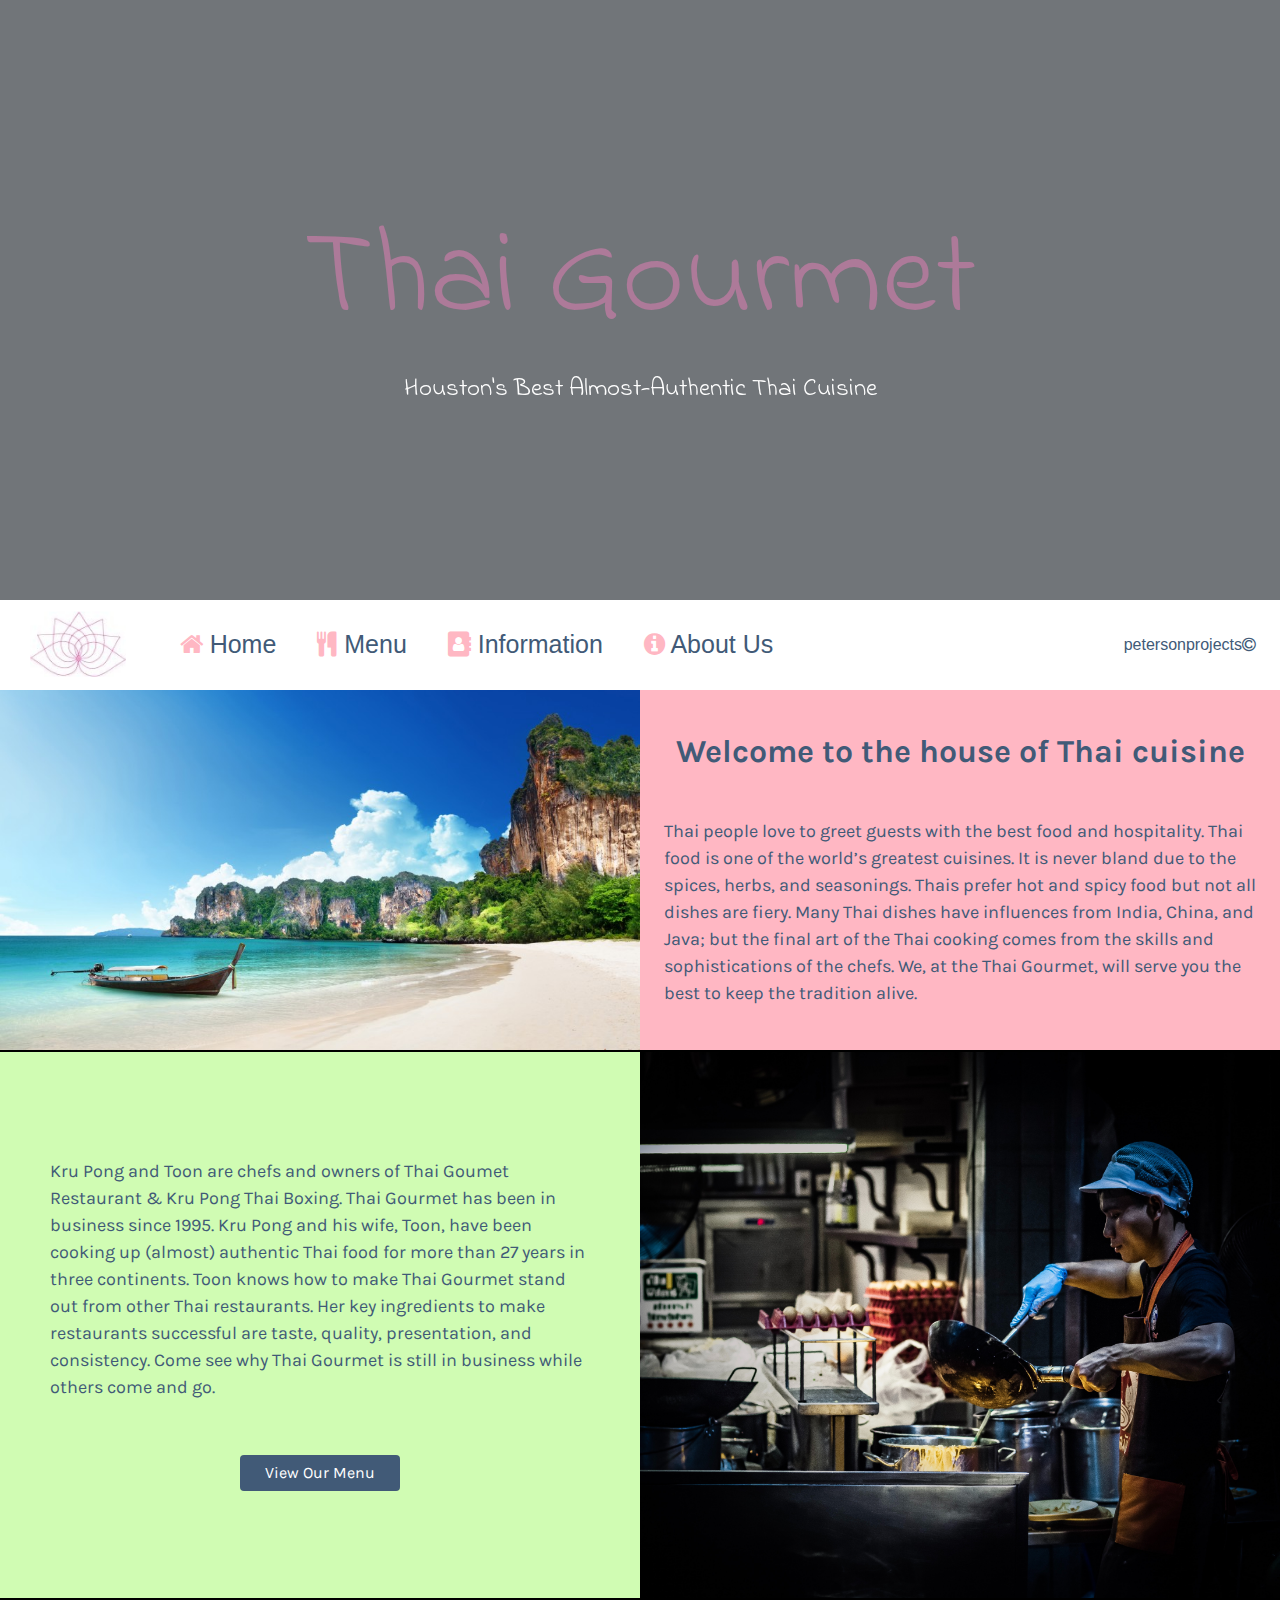
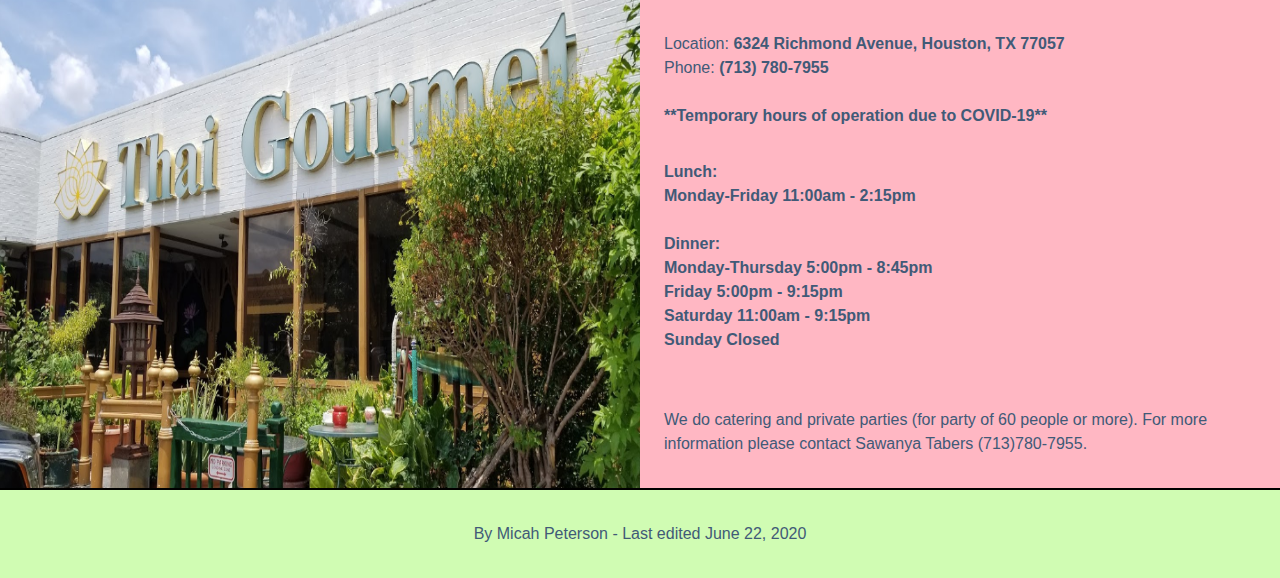
==== commit a028ed5b: "chaning index design" ====
--- a/index.html
+++ b/index.html
@@ -39,7 +39,7 @@
         </div>
 
         <!-- start nav bar -->
-        <nav class="navbar height10 navbar-expand-lg bg-white cherryBlossomText sticky-top p-0 m-0" style="border:solid 2px black">
+        <nav class="navbar height10 navbar-expand-lg bg-white cherryBlossomText sticky-top p-0 m-0" >
 
             <!--Logo-->
             <a class="navbar-brand ml-4" href="http://www.thaigourmethouston.com" target="_blank">
@@ -93,7 +93,7 @@
             <div class="col-6 p-0 m-0">
                 <img class= "wParent" src="images/thailand1.jpg" alt="thailand beautiful">
             </div>
-            <div class="col-6 d-flex flex-column p-4 justify-content-around align-items-center teaGreenBG bdazzledBlueText karla p-0 m-0" style="font-size: 18px;">
+            <div class="col-6 d-flex flex-column p-4 justify-content-around align-items-center cherryBlossomBG bdazzledBlueText karla m-0" style="font-size: 18px;">
                 <h2><b> Welcome to the house of Thai cuisine</b></h2>
 
                 <div>
@@ -103,37 +103,40 @@
 
                 We, at the Thai Gourmet, will serve you the best to keep the tradition alive.
                 </div>
-
-                <a class="btn btn-primary border-0 w-25 d-flex justify-content-center" href="menu.html" role="button">View Our Menu</a>
                 
             </div>
         </div>
 
-        <div class="row p-0 m-0">
-            <div class="col-6 d-flex align-items-center justify-content-center bdazzledBlueText teaGreenBG p-0 m-0 pl-3 karla">
+        <div class="row p-0 m-0" style="border-top:solid 2px black;">
+            <div id="aboutus" class="col-6 d-flex flex-column align-items-center justify-content-center bdazzledBlueText teaGreenBG p-0 m-0 karla">
+                <div style="padding-left:50px;padding-right:50px;">
+                    Kru Pong and Toon are chefs and owners of Thai Goumet Restaurant
+                    & Kru Pong Thai Boxing.
+                    Thai Gourmet has been in business since 1995.
+                    Kru Pong and his wife, Toon, have been cooking up (almost) authentic Thai food
+                    for more than 27 years in three continents.  
+                    Toon knows how to make Thai Gourmet stand out from other Thai restaurants. 
+                    Her key ingredients to make restaurants successful are taste, quality, presentation, and consistency.
+                    Come see why Thai Gourmet is still in business while others come and go.
+                </div>
+                <br>
+                <br>
+                <a class="btn btn-primary border-0 w-25 d-flex justify-content-center" href="menu.html" role="button">View Our Menu</a>
                 
-                Kru Pong and Toon are chefs and owners of Thai Goumet Restaurant
-                & Kru Pong Thai Boxing.
-                Thai Gourmet has been in business since 1995.
-                Kru Pong and his wife, Toon, have been cooking up (almost) authentic Thai food
-                for more than 27 years in three continents.  
-                Toon knows how to make Thai Gourmet stand out from other Thai restaurants. 
-                Her key ingredients to make restaurants successful are taste, quality, presentation, and consistency.
-                Come see why Thai Gourmet is still in business while others come and go.
             </div>
             <div class="col-6 p-0 m-0">
-                <img class="wParent" src="images/padthai.jpg" alt="pad thai">
+                <img class="wParent" src="images/unsplash.jpg" alt="pad thai">
             </div>
         </div>
 
-        <div class="row p-0 m-0">
+        <div class="row p-0 m-0" style="border-top:solid 2px black;">
             <div class="col-6 p-0 m-0">
                 <img class="wParent" src="images/location.png" alt="thai gourmet houston">
             </div>
             
-            <div class="col-6 teaGreenBG bdazzledBlueText p-4 m-0">
+            <div id="info" class="col-6 cherryBlossomBG bdazzledBlueText p-4 m-0">
 
-                <div>
+                <div class="pt-2">
                     Location: <b> 6324 Richmond Avenue, Houston, TX 77057</b>
                     <br>
                     Phone: <b>(713) 780-7955</b>
@@ -142,26 +145,36 @@
                     <b>**Temporary hours of operation due to COVID-19**</b>
                 </div>
                 <br>
-                
-                <b>
-                    Lunch: <br> Monday-Friday	11:00am - 2:15pm
-                    <br>
-                    <br>
-                    Dinner: <br> Monday-Thursday	5:00pm - 8:45pm
-                    <br>
-                    Friday	5:00pm - 9:15pm
-                    <br>
-                    Saturday	11:00am - 9:15pm
-                    <br>
-                    Sunday	Closed
-                </b>
+                <div class="pt-2">
+                    <b>
+                        Lunch: <br> Monday-Friday	11:00am - 2:15pm
+                        <br>
+                        <br>
+                        Dinner: <br> Monday-Thursday	5:00pm - 8:45pm
+                        <br>
+                        Friday	5:00pm - 9:15pm
+                        <br>
+                        Saturday	11:00am - 9:15pm
+                        <br>
+                        Sunday	Closed
+                    </b>
+                </div>
+
                 <br>
                 <br>
-                <div>
+                <div class="pt-2 pb-2">
                     We do catering and private parties (for party of 60 people or more). For more information please contact Sawanya Tabers (713)780-7955.
                 </div>
             </div>
         </div>
+
+        <footer>
+            <div class="row m-0 p-0">
+                <div class="col height10 teaGreenBG bdazzledBlueText d-flex justify-content-center align-items-center" style="border-top:solid 2px black;">
+                    By Micah Peterson - Last edited June 22, 2020
+                </div>
+            </div>
+        </footer>
     
     </div> <!--End container fluid-->
 
--- a/css/style.css
+++ b/css/style.css
@@ -50,6 +50,13 @@
 
 .tangerineBG{
     background-color:#F4998D;
+}
+
+.thistleText{
+    color:#D4C1EC;
+}
+.thistleBG{
+    background-color:#D4C1EC;
 }
 
 .cherryBlossomText{
@@ -150,7 +157,7 @@
 
 .karla{
     font-family: 'Karla', sans-serif;
-    font-size: 25px;
+    font-size: 18px;
 }
 
 .blackborder{
